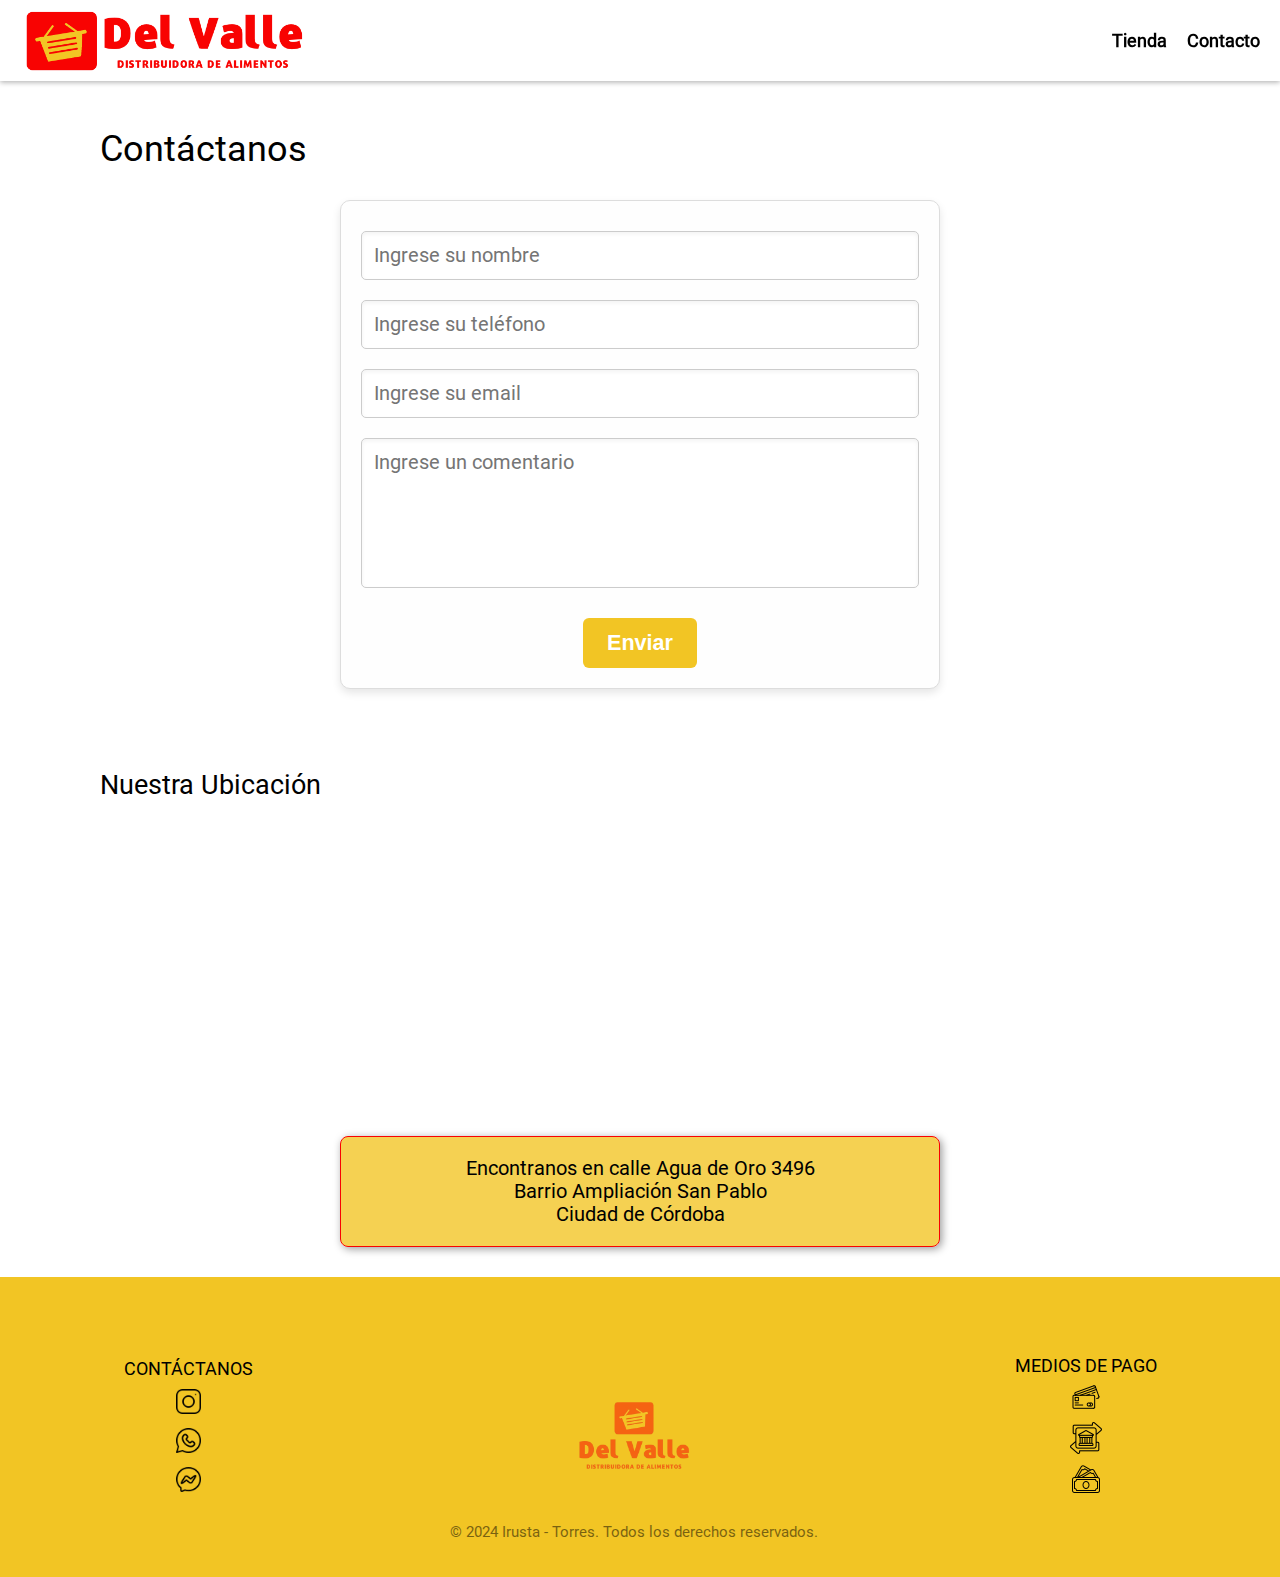
==== contacto/index.html @ ec6ce198 "Se reacomodan carpetas y renombran pagina de contacto y tienda" ====
<!DOCTYPE html>
<html lang="es">

<head>
    <meta charset="UTF-8">
    <meta name="viewport" content="width=device-width, initial-scale=1.0">
    <link rel="stylesheet" href="../assets/css/general.css">
    <link rel="stylesheet" href="../assets/css/contacto.css">
    <title>Del Valle - Distribuidora</title>
    <link rel="icon" type="image/x-icon" href="../assets/icon/favicon.ico">
</head>

<body>
    <header class="encabezado">
        <a href="../index.html"><img src="../assets/image/Logo2bis.png" alt="Logo encabezado"></a>

        <nav>
            <ul>
                <li><a class="enlace-nav" href="/tienda/index.html">Tienda</a></li>
                <li><a class="enlace-nav" href="/contacto/index.html">Contacto</a></li>
            </ul>
        </nav>

    </header>

    <main class="contenido">

        <section>

            <h1>Contáctanos</h1>

            <form action="./contacto.html" method="post">
                <input type="text" name="nombre" id="id-nombre" placeholder="Ingrese su nombre" required>

                <input type="tel" name="telefono" id="id-telefono" placeholder="Ingrese su teléfono" required>

                <input type="email" name="email" id="id-email" placeholder="Ingrese su email" required>

                <textarea name="comentario" id="id-comentario" cols="40" rows="10" placeholder="Ingrese un comentario"
                    required></textarea>

                <button class="boton" type="submit">Enviar</button>

            </form>

        </section>

        <section>

            <h2>Nuestra Ubicación</h2>

            <div class="ubicacion">
                <iframe
                    src="https://www.google.com/maps/embed?pb=!1m18!1m12!1m3!1d2938.233692866718!2d-64.16120962489502!3d-31.453645398052604!2m3!1f0!2f0!3f0!3m2!1i1024!2i768!4f13.1!3m3!1m2!1s0x9432a328bdcde85d%3A0x48008d6c22ca4496!2sDistribuidora%20del%20Valle!5e1!3m2!1ses!2sar!4v1727151645664!5m2!1ses!2sar"
                    width="400" height="300" style="border:0;" allowfullscreen="" loading="lazy"
                    referrerpolicy="no-referrer-when-downgrade"></iframe>
            </div>

            <p>Encontranos en calle Agua de Oro 3496 <br>
                Barrio Ampliación San Pablo <br>
                Ciudad de Córdoba
            </p>

        </section>

    </main>

    <footer class="pie">
        <div class="caja-contacto">
            <p>CONTÁCTANOS</p>
            <ul class="img-contacto">
                <li>
                    <a class="img-contacto" href="http://Instagram.com" target=_blank" rel="noopener noreferrer"><img
                            src="../assets/icon/sig.png" alt="Instagram"></a>
                </li>
                <li>
                    <a class="img-contacto" href="https://web.whatsapp.com/" target=_blank" rel="noopener noreferrer">
                        <img src="../assets/icon/swsp.png" alt="WhatsApp">
                    </a>
                </li>
                <li>
                    <a class="img-contacto" href="https://www.facebook.com/?locale=es_LA" target=_blank"
                        rel="noopener noreferrer"><img src="../assets/icon/sfb.png" alt="">
                    </a>
                </li>
            </ul>
        </div>

        <div class="caja-centro">
            <img src="../assets/image/Logo2-pie.png" alt="Logo Del Valle">
            <p>&copy; 2024 Irusta - Torres. Todos los derechos reservados.</p>
        </div>

        <div class="caja-medios">
            <p>MEDIOS DE PAGO</p>
            <ul class="img-medios">
                <li><img src="../assets/icon/dtc.png" alt="Tarjeta de crédito"></li>
                <li><img src="../assets/icon/dtransferencia.png" alt="Transferencia bancaria"></li>
                <li><img src="../assets/icon/d.png" alt="Efectivo"></li>
            </ul>
        </div>

        <div class="caja-centro-reponsive">
            <img src="../assets/image/Logo2-pie.png" alt="Logo Del Valle">
            <p>&copy; 2024 Irusta - Torres. Todos los derechos reservados.</p>
        </div>
    </footer>

</body>

</html>
---- assets/css/general.css ----
/* Este CSS lo vamos a usar solo para header, footer y main general*/

@font-face {
  font-family: "Roboto";
  src: local("Roboto"), url("../fonts/Roboto-Regular.ttf");
}

/* amarillo rgb(242, 198, 36)
rojo  rgb(248, 3, 2)*/

* {
  background-color: #ffffff;
  margin: 0;
  padding: 0;
  box-sizing: border-box;
}

html {
  font-family: "Roboto", sans-serif;
  font-size: 18px;
}

ul {
  list-style: none;
}

.encabezado {
  position: fixed;
  top: 0;
  left: 0;
  height: 81px;
  width: 100%;
  display: flex;
  justify-content: space-between;
  align-items: center;
  padding: 0 20px;
  background-color: #ffffff;
  z-index: 100;
  box-shadow: 0 1.5px 5px rgba(0, 0, 0, 0.3);
}

.encabezado a img {
  width: 55%;
  height: auto;
  padding: 5px;
  margin-top: 5px;
}

.encabezado nav ul {
  display: flex;
  margin: 0;
}

.encabezado nav ul li {
  margin-left: 20px;
}

.enlace-nav {
  text-decoration: none;
  color: black;
  font-weight: 600;
  transition: color 0.5s;
}

.enlace-nav:hover {
  color: rgb(248, 3, 2);
}

.contenido {
  min-height: calc(100vh - 381px);
  margin-top: 0;
  margin-left: 0;
}

.menu-burguer,
.carrito-compra {
  display: none;
}

/* ---- FOOTER ---- */

.pie {
  display: flex;
  justify-content: space-around;
  align-items: center;
  bottom: 0;
  height: 300px;
  width: 100%;
  color: rgb(0, 0, 0);
  padding: 25px;
  background-color: white;
  background-color: rgba(242, 197, 36);
}

.caja-medios,
.caja-contacto,
.caja-centro,
.caja-centro-reponsive {
  text-align: center;
  background-color: transparent;
}

.caja-centro,
.caja-centro-reponsive {
  display: flex;
  flex-direction: column;
  align-items: center;
}

.caja-centro img,
.caja-centro-reponsive img {
  width: auto;
  height: 150px;
  opacity: 0.5;
  margin-top: 60px;
  background-color: transparent;
}

.caja-medios ul,
.caja-contacto ul {
  display: inline-block;
  margin: 0 auto;
  background-color: rgba(242, 197, 36);
}

.caja-contacto ul li,
.caja-contacto a {
  background-color: rgba(242, 197, 36);
}

.caja-centro p,
.caja-centro-reponsive p {
  margin: 10px auto;
  text-align: center;
  font-size: 15px;
  opacity: 0.5;
  background-color: transparent;
}

.img-contacto img {
  width: 25px;
  height: auto;
  margin-top: 10px;
  background-color: rgba(242, 197, 36);
}

.caja-medios p,
.caja-contacto p {
  background-color: transparent;
}

.caja-medios ul li {
  margin-top: 5px;
  background-color: rgba(242, 197, 36);
}

.img-medios img {
  background-color: rgba(242, 197, 36);
}

.caja-centro-reponsive {
  display: none;
}

/* --- Edicion del scroll vertical --- */
::-webkit-scrollbar {
  width: 8px;
}
::-webkit-scrollbar-thumb {
  background-color: #f2c524b0;
  border-radius: 5px;
}
::-webkit-scrollbar-track {
  background-color: white;
}
::-webkit-scrollbar-thumb:hover {
  background-color: #f2c524d3;
}

@media (max-width: 768px) {
  .encabezado a {
    display: inline-block;
    width: auto;
    padding: 0;
    border: none;
  }

  .encabezado a img {
    width: 150px;
    height: auto;
  }

  .pie {
    height: auto;
    padding-bottom: 90%;
    flex-direction: column;
    align-items: center;
  }

  .caja-centro-reponsive {
    display: flex;
    flex-direction: column;
    align-items: center;
  }

  .caja-contacto ul,
  .caja-medios ul {
    display: flex;
    justify-content: center;
    gap: 20px;
    flex-wrap: wrap;
  }

  .caja-contacto,
  .caja-medios,
  .caja-centro-reponsive {
    margin-bottom: 20px;
  }

  .caja-contacto {
    margin-top: 30px;
  }

  .caja-centro-reponsive img {
    margin-top: 0px;
  }

  .caja-centro {
    display: none;
  }
}
---- assets/css/contacto.css ----
.contenido {
  margin-top: 10vw;
}

.contenido form {
  margin-top: 30px;
  padding: 20px;
  display: flex;
  flex-direction: column;
  justify-content: center;
  align-items: center;
  background-color: #fefefe;
  border: 1px solid #ddd;
  border-radius: 10px;
  box-shadow: 0 4px 8px rgba(0, 0, 0, 0.1);
  max-width: 600px;
  margin-left: auto;
  margin-right: auto;
}

.contenido input,
.contenido textarea {
  width: 100%;
  padding: 12px;
  margin: 10px 0;
  border: 1px solid #ccc;
  border-radius: 5px;
  box-shadow: inset 0 2px 4px rgba(0, 0, 0, 0.05);
  font-size: 1.1em;
  transition: border-color 0.3s, box-shadow 0.3s;
}

.contenido input:focus,
.contenido textarea:focus {
  border-color: #f2c524;
  box-shadow: 0 0 8px rgba(242, 197, 36, 0.3);
  outline: none;
}

.contenido textarea {
  resize: none;
  height: 150px;
}

.contenido input,
.contenido textarea {
  font-family: "Roboto", sans-serif;
}

.contenido h1,
h2 {
  margin-top: 80px;
  margin-left: 100px;
  font-weight: 100;
}

.ubicacion {
  display: flex;
  justify-content: center;
  margin-top: 15px;
}

.contenido p {
  margin-top: 20px;
  margin-bottom: 30px;
  margin-left: auto;
  margin-right: auto;
  padding: 20px;
  max-width: 600px;
  text-align: center;
  background-color: rgba(242, 197, 36, 0.788);
  border: 1px solid rgb(248, 3, 2);
  border-radius: 8px;
  box-shadow: 2px 2px 8px rgba(0, 0, 0, 0.4);
  font-size: 1.1em;
}

.boton {
  text-decoration: none;
  background-color: #f2c524;
  color: #fff;
  font-size: 1.2em;
  font-weight: 600;
  padding: 12px 24px;
  border-radius: 6px;
  border: none;
  cursor: pointer;
  transition: transform 0.3s, box-shadow 0.3s;
  margin-top: 20px;
}

.boton:hover {
  transform: scale(1.05);
  box-shadow: 00px 0px 1vw rgba(231, 16, 16, 0.815);
}

@media (max-width: 768px) {
  .contenido form {
    margin-left: 20px;
    margin-right: 20px;
    padding: 15px;
  }

  .contenido input,
  .contenido textarea {
    font-size: 1em;
  }

  .boton {
    font-size: 1em;
    padding: 10px 20px;
  }
}
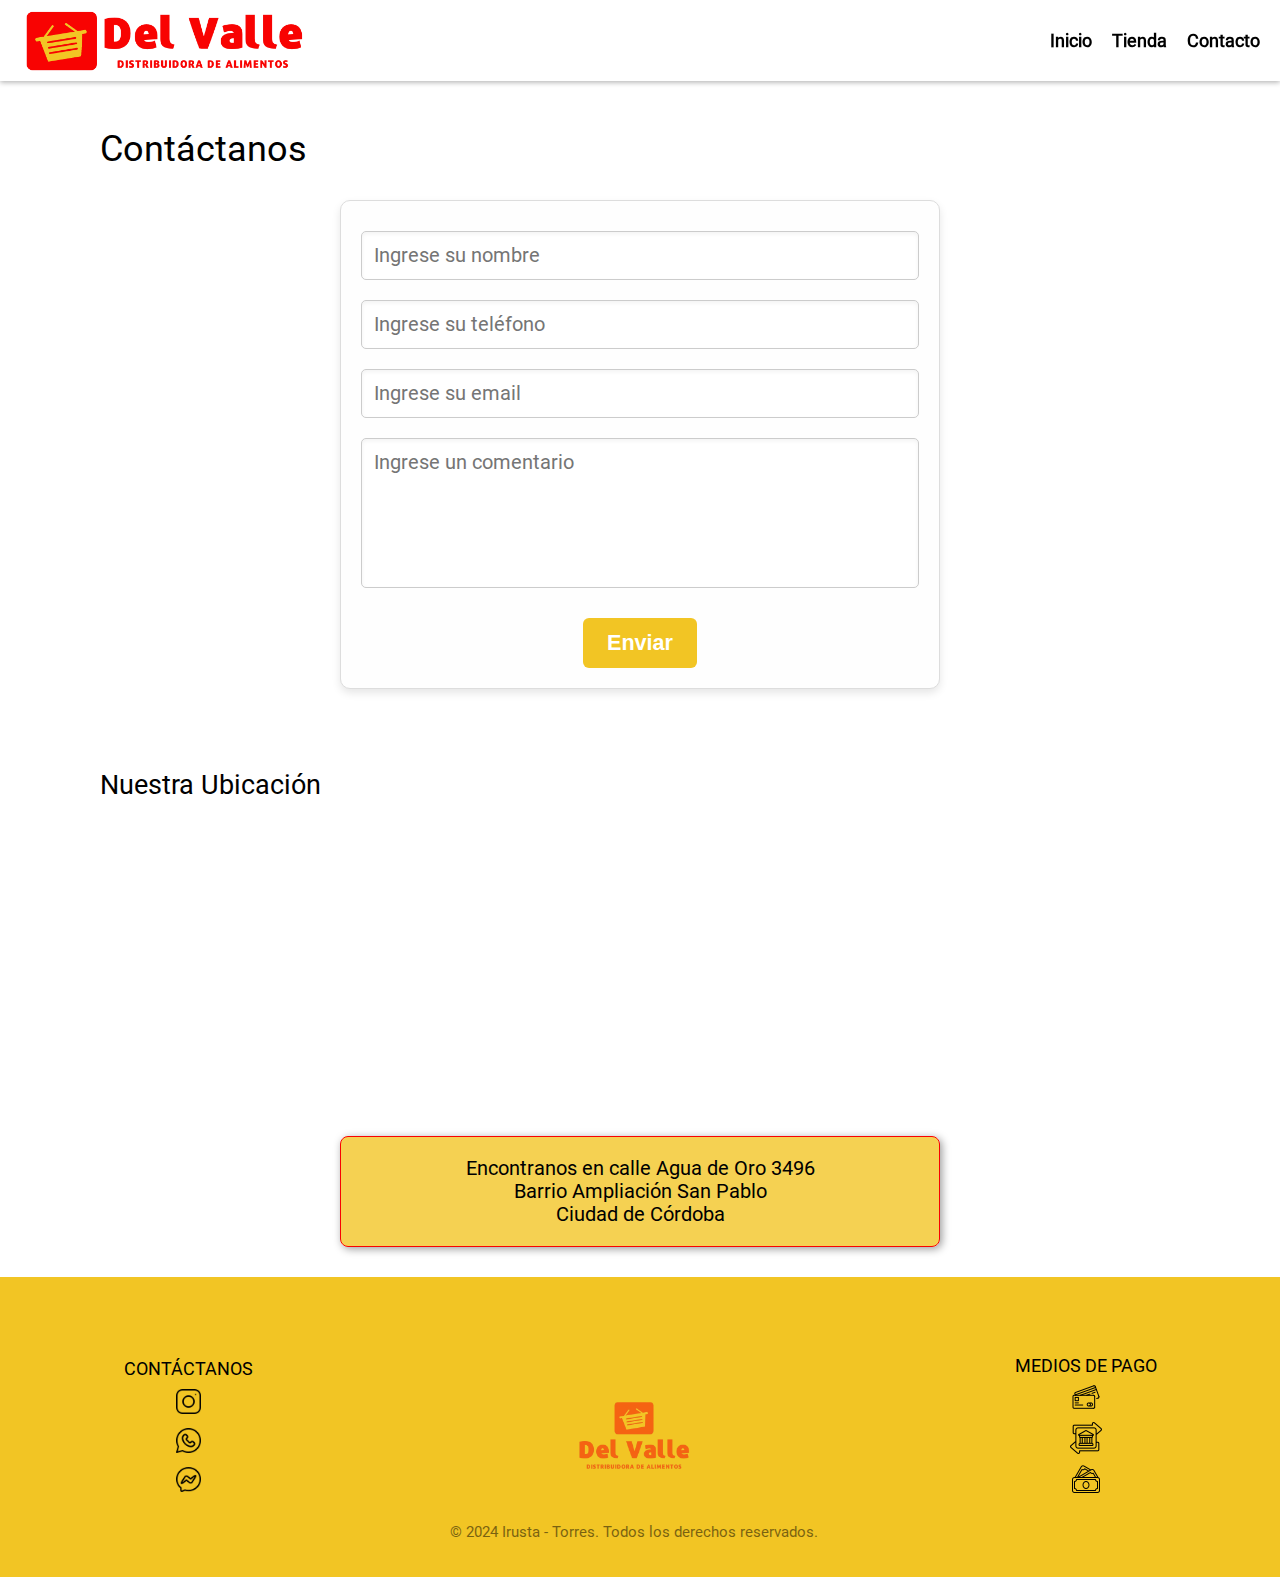
==== commit 7eb15cda: "Se agrega en el nav 'inicio'" ====
--- a/contacto/index.html
+++ b/contacto/index.html
@@ -8,6 +8,7 @@
     <link rel="stylesheet" href="../assets/css/contacto.css">
     <title>Del Valle - Distribuidora</title>
     <link rel="icon" type="image/x-icon" href="../assets/icon/favicon.ico">
+    <script type="module" src="../assets/js/main-contacto.js"></script>
 </head>
 
 <body>
@@ -16,6 +17,7 @@
 
         <nav>
             <ul>
+                <li><a class="enlace-nav" href="../index.html">Inicio</a></li>
                 <li><a class="enlace-nav" href="/tienda/index.html">Tienda</a></li>
                 <li><a class="enlace-nav" href="/contacto/index.html">Contacto</a></li>
             </ul>
--- a/assets/css/general.css
+++ b/assets/css/general.css
@@ -192,7 +192,7 @@
 
   .pie {
     height: auto;
-    padding-bottom: 90%;
+    padding-bottom: 5%;
     flex-direction: column;
     align-items: center;
   }
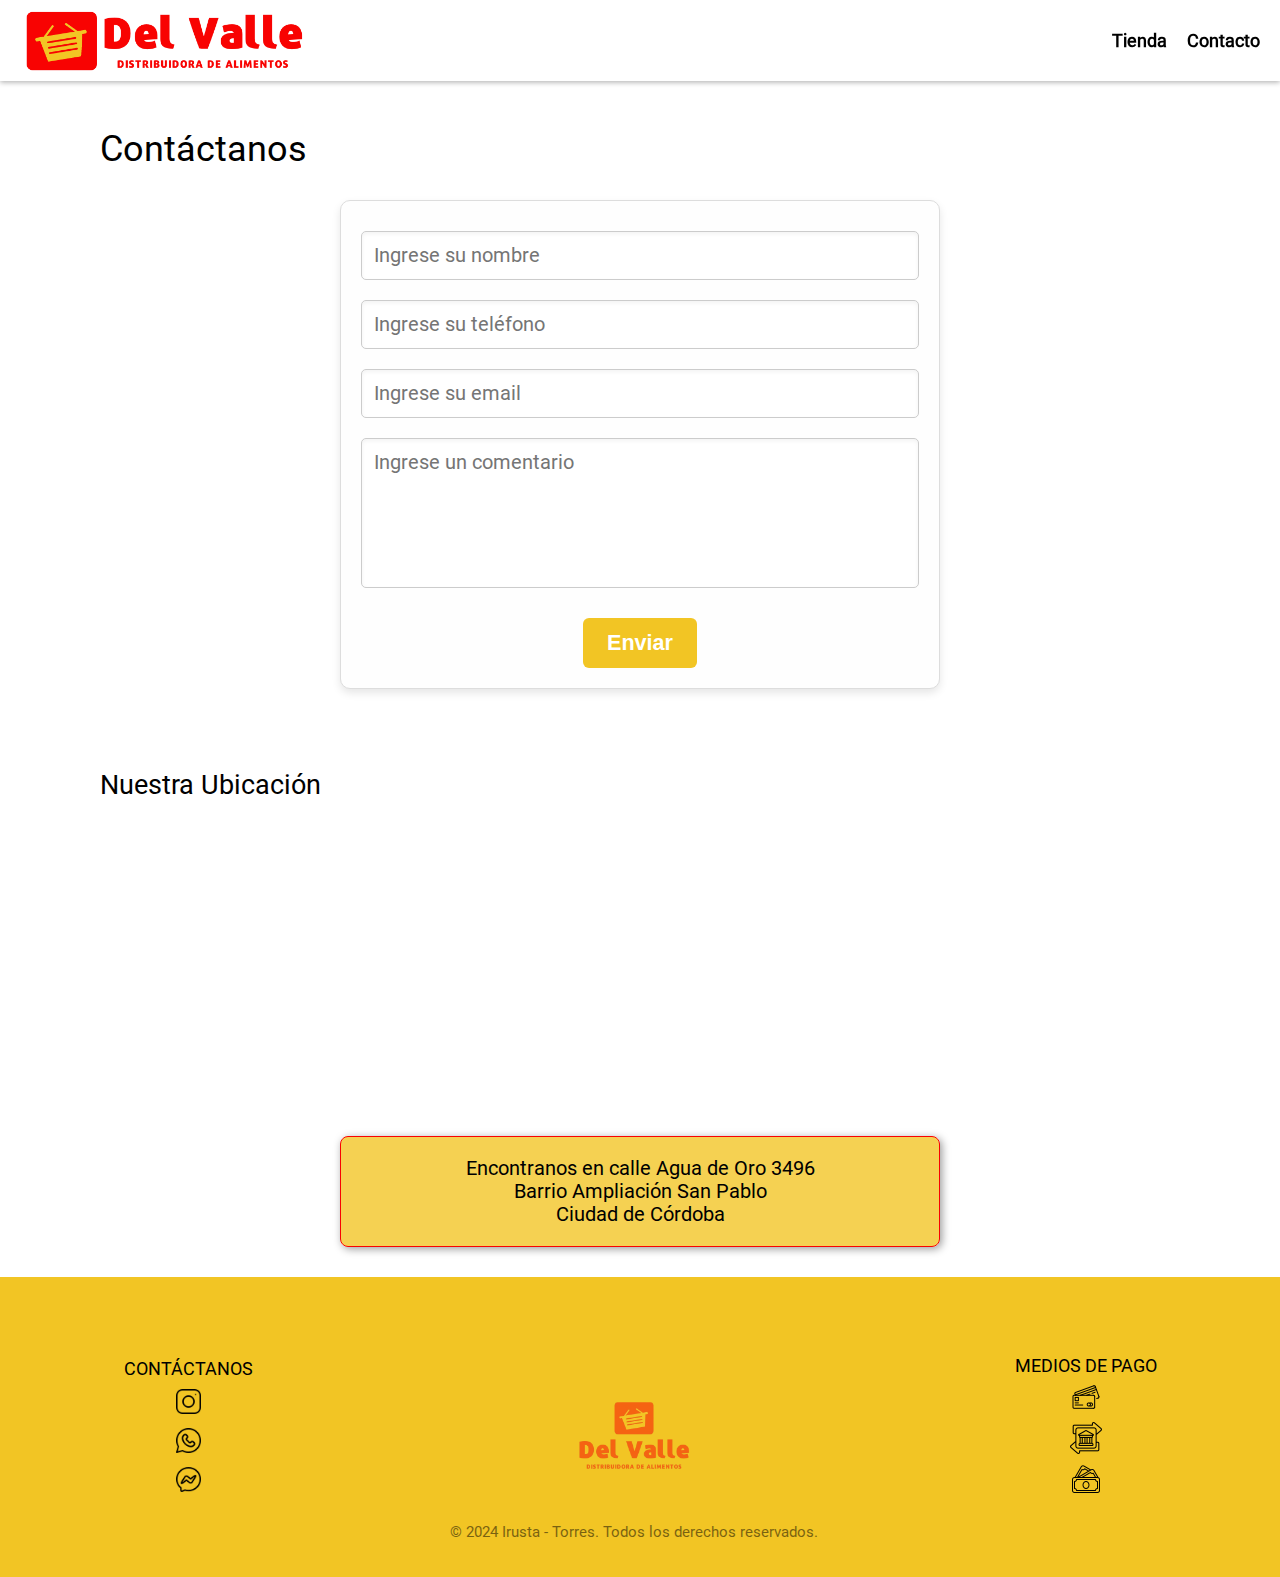
==== commit e9b9a2f0: "Fix carpeta contactos" ====
--- a/contacto/index.html
+++ b/contacto/index.html
@@ -17,7 +17,6 @@
 
         <nav>
             <ul>
-                <li><a class="enlace-nav" href="../index.html">Inicio</a></li>
                 <li><a class="enlace-nav" href="/tienda/index.html">Tienda</a></li>
                 <li><a class="enlace-nav" href="/contacto/index.html">Contacto</a></li>
             </ul>
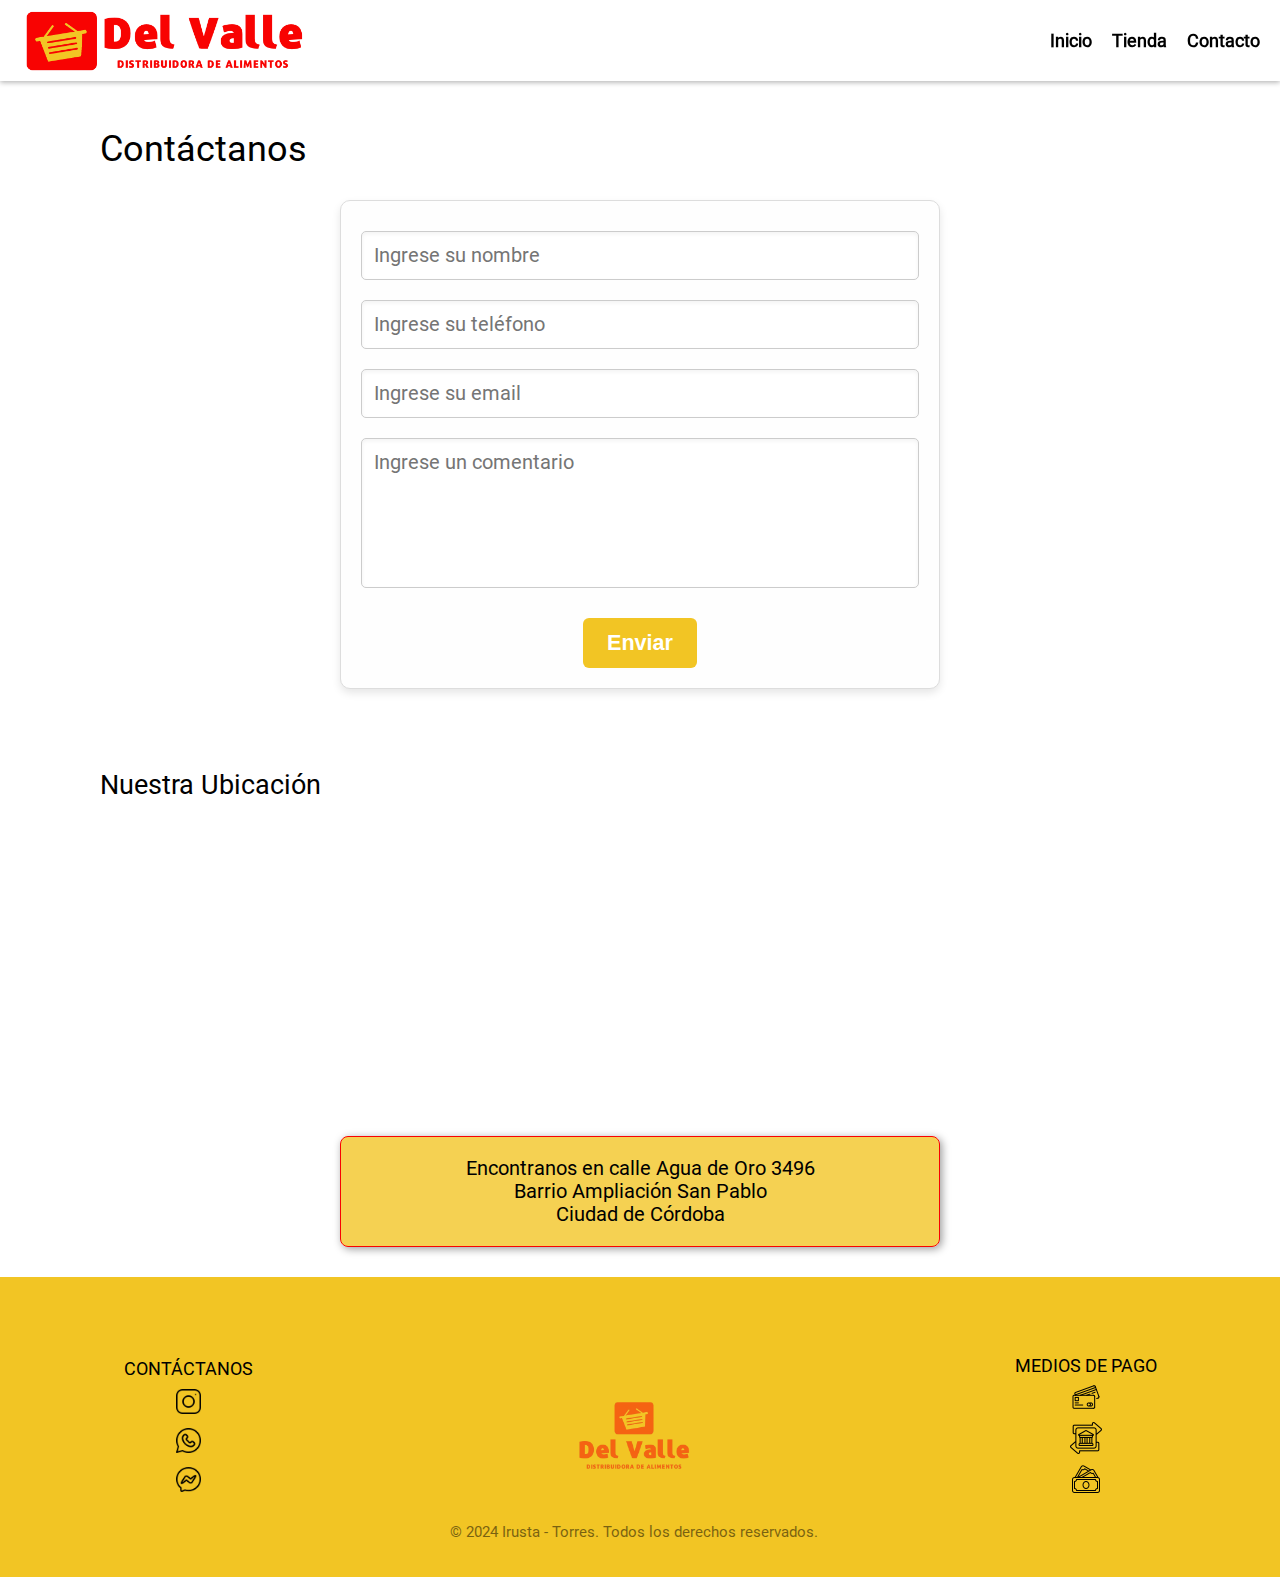
==== commit e5486830: "Se agrega enlace inicio a index de contacto" ====
--- a/contacto/index.html
+++ b/contacto/index.html
@@ -17,6 +17,7 @@
 
         <nav>
             <ul>
+                <li><a class="enlace-nav" href="../index.html">Inicio</a></li>
                 <li><a class="enlace-nav" href="/tienda/index.html">Tienda</a></li>
                 <li><a class="enlace-nav" href="/contacto/index.html">Contacto</a></li>
             </ul>
--- a/assets/css/general.css
+++ b/assets/css/general.css
@@ -15,9 +15,19 @@
   box-sizing: border-box;
 }
 
-html {
+/* html {
   font-family: "Roboto", sans-serif;
   font-size: 18px;
+} */
+
+:root {
+  font-family: "Roboto", sans-serif;
+  font-size: 18px;
+  /* paleta */ /* fuentes */
+  --color-fuente-enlace: rgb(248, 3, 2);
+
+  /* fondo */
+  --color-fondo-amarillo: rgba(242, 197, 36);
 }
 
 ul {
@@ -37,6 +47,7 @@
   background-color: #ffffff;
   z-index: 100;
   box-shadow: 0 1.5px 5px rgba(0, 0, 0, 0.3);
+  scroll-padding-top: 100px;
 }
 
 .encabezado a img {
@@ -63,7 +74,7 @@
 }
 
 .enlace-nav:hover {
-  color: rgb(248, 3, 2);
+  color: var(--color-fuente-enlace);
 }
 
 .contenido {
@@ -89,7 +100,7 @@
   color: rgb(0, 0, 0);
   padding: 25px;
   background-color: white;
-  background-color: rgba(242, 197, 36);
+  background-color: var(--color-fondo-amarillo);
 }
 
 .caja-medios,
@@ -120,12 +131,12 @@
 .caja-contacto ul {
   display: inline-block;
   margin: 0 auto;
-  background-color: rgba(242, 197, 36);
+  background-color: var(--color-fondo-amarillo);
 }
 
 .caja-contacto ul li,
 .caja-contacto a {
-  background-color: rgba(242, 197, 36);
+  background-color: var(--color-fondo-amarillo);
 }
 
 .caja-centro p,
@@ -141,7 +152,7 @@
   width: 25px;
   height: auto;
   margin-top: 10px;
-  background-color: rgba(242, 197, 36);
+  background-color: var(--color-fondo-amarillo);
 }
 
 .caja-medios p,
@@ -151,11 +162,11 @@
 
 .caja-medios ul li {
   margin-top: 5px;
-  background-color: rgba(242, 197, 36);
+  background-color: var(--color-fondo-amarillo);
 }
 
 .img-medios img {
-  background-color: rgba(242, 197, 36);
+  background-color: var(--color-fondo-amarillo);
 }
 
 .caja-centro-reponsive {
